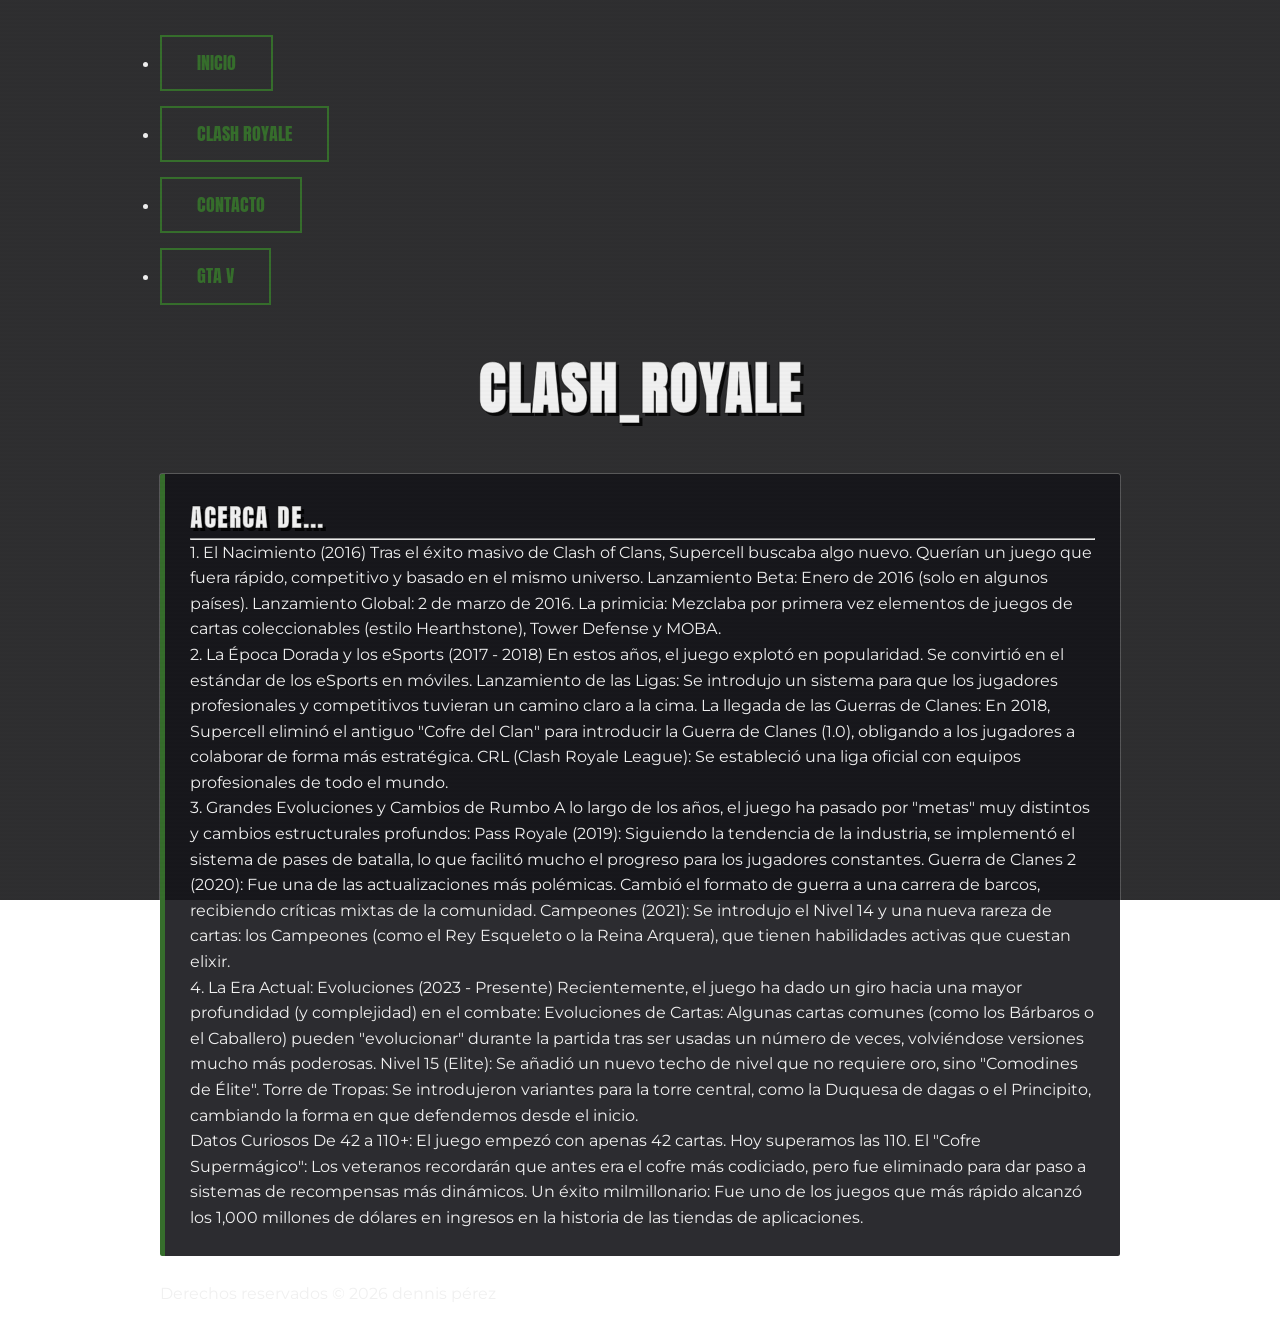
==== clash_royal.html @ 15dbd816 "Add files via upload" ====
<!DOCTYPE html> <!-- Indica que es un documento HTML -->
<html lang="es">
<head>
    <meta charset="UTF-8">
    <title>Clash_royale</title>
    <!--invoca al archivo style.css que contiene todas las configuraciones de estilos de la página-->
    <link rel="stylesheet" href="style.css">
</head>

<!--Cuerpo del HTML con la clase para el fondo-->
<body class="bg-clash">

<div class="container">

    <!-- Encabezado -->
    <header id="mi-encabezado">
        <!--Creacion del menú utilizando Nav con las clases de botones-->
        <nav>
            <ul>
                <li><a href="historia.html" class="btn-gta">Inicio</a></li>
                <li><a href="clash_royal.html" class="btn-gta">Clash royale </a></li>
                <li><a href="minecraft.html" class="btn-gta">Contacto</a></li>
                <li><a href="gta.html" class="btn-gta">GTA V</a></li>
            </ul>
        </nav>

        <!--Texto del encabezado-->
        <h1>Clash_royale</h1>
    </header>

    <main>
        <!--Sección con la clase de tarjeta-->
        <section class="gta-card">
            <h2>Acerca de...</h2>
            <hr>
            <p>
            1. El Nacimiento (2016)
            Tras el éxito masivo de Clash of Clans, Supercell buscaba algo nuevo. Querían un juego que fuera rápido, competitivo y basado en el mismo universo.  

            Lanzamiento Beta: Enero de 2016 (solo en algunos países).  

            Lanzamiento Global: 2 de marzo de 2016.  

            La primicia: Mezclaba por primera vez elementos de juegos de cartas coleccionables (estilo Hearthstone), Tower Defense y MOBA.
            </p>
            <p>
            2. La Época Dorada y los eSports (2017 - 2018)
            En estos años, el juego explotó en popularidad. Se convirtió en el estándar de los eSports en móviles.

            Lanzamiento de las Ligas: Se introdujo un sistema para que los jugadores profesionales y competitivos tuvieran un camino claro a la cima.

            La llegada de las Guerras de Clanes: En 2018, Supercell eliminó el antiguo "Cofre del Clan" para introducir la Guerra de Clanes (1.0), obligando a los jugadores a colaborar de forma más estratégica.  

            CRL (Clash Royale League): Se estableció una liga oficial con equipos profesionales de todo el mundo.
            </p>
            <p>
            3. Grandes Evoluciones y Cambios de Rumbo
            A lo largo de los años, el juego ha pasado por "metas" muy distintos y cambios estructurales profundos:

            Pass Royale (2019): Siguiendo la tendencia de la industria, se implementó el sistema de pases de batalla, lo que facilitó mucho el progreso para los jugadores constantes.

            Guerra de Clanes 2 (2020): Fue una de las actualizaciones más polémicas. Cambió el formato de guerra a una carrera de barcos, recibiendo críticas mixtas de la comunidad.

            Campeones (2021): Se introdujo el Nivel 14 y una nueva rareza de cartas: los Campeones (como el Rey Esqueleto o la Reina Arquera), que tienen habilidades activas que cuestan elixir.
            </p>
            <p>
            4. La Era Actual: Evoluciones (2023 - Presente)
            Recientemente, el juego ha dado un giro hacia una mayor profundidad (y complejidad) en el combate:

            Evoluciones de Cartas: Algunas cartas comunes (como los Bárbaros o el Caballero) pueden "evolucionar" durante la partida tras ser usadas un número de veces, volviéndose versiones mucho más poderosas.  

            Nivel 15 (Elite): Se añadió un nuevo techo de nivel que no requiere oro, sino "Comodines de Élite".

            Torre de Tropas: Se introdujeron variantes para la torre central, como la Duquesa de dagas o el Principito, cambiando la forma en que defendemos desde el inicio.
            </p>
            <p>
            Datos Curiosos
            De 42 a 110+: El juego empezó con apenas 42 cartas. Hoy superamos las 110.  

            El "Cofre Supermágico": Los veteranos recordarán que antes era el cofre más codiciado, pero fue eliminado para dar paso a sistemas de recompensas más dinámicos.

            Un éxito milmillonario: Fue uno de los juegos que más rápido alcanzó los 1,000 millones de dólares en ingresos en la historia de las tiendas de aplicaciones.
            </p>
        </section>
    </main>

    <!--Pie de pagina-->
    <div class="footer">Derechos reservados © 2026 dennis pérez</div>

</div>

<!--Invoca al archivo script.js que contiene la funcion que controla el comportamiento del menu-->
<script src="script.js"></script>
</body>
</html>
---- style.css ----
/* ============================================================
   1. IMPORTACIÓN DE FUENTES
   ============================================================ */
@import url('https://fonts.googleapis.com/css2?family=Anton&family=Montserrat:wght@400;700&display=swap');

/* ============================================================
   2. VARIABLES GLOBALES (Colores y Estilos)
   ============================================================ */
:root {
    --gta-bg-overlay: rgba(10, 10, 12, 0.85); 
    --gta-card-bg: rgba(22, 22, 26, 0.9); 
    --gta-money-green: #366e2c; 
    --gta-crimson-red: #cc0000; 
    --gta-text-white: #f0f0f0; 
    --gta-outline: 1px solid rgba(255, 255, 255, 0.2);
}

/* ============================================================
   3. ESTILOS BASE Y CUERPOS (BACKGROUNDS)
   ============================================================ */
* {
    margin: 0;
    padding: 0;
    box-sizing: border-box;
}

body {
    background-size: cover;
    background-attachment: fixed;
    background-position: center;
    background-repeat: no-repeat;
    color: var(--gta-text-white);
    font-family: 'Montserrat', sans-serif;
    line-height: 1.6;
    overflow-x: hidden;
}

/* Clases para fondos específicos por pestaña */
.bg-gta {
    background-image: linear-gradient(var(--gta-bg-overlay), var(--gta-bg-overlay)), 
                      url('img/grand-theft-auto-v-2880x1800-10738.jpg');
}

.bg-clash {
    background-image: linear-gradient(var(--gta-bg-overlay), var(--gta-bg-overlay)), 
                      url('img/Clash-Royale-Characters.jpg');
}

.bg-minecraft {
    background-image: linear-gradient(var(--gta-bg-overlay), var(--gta-bg-overlay)), 
                      url('img/fondos-de-minecraft-cfljc4haleghnajo.jpg');
}

.bg-historia {
    background-image: linear-gradient(var(--gta-bg-overlay), var(--gta-bg-overlay)), 
                      url('img/R.jfif');
}
/* ============================================================
   4. TIPOGRAFÍA Y ESTRUCTURA
   ============================================================ */
h1, h2, h3 {
    font-family: 'Anton', sans-serif;
    text-transform: uppercase;
    letter-spacing: 2px;
    -webkit-text-stroke: 1px rgba(0, 0, 0, 0.5);
    text-shadow: 3px 3px 0 rgba(0, 0, 0, 0.8);
}

h1 {
    font-size: 3.5rem;
    text-align: center;
    margin: 40px 0;
}

.container {
    max-width: 1000px;
    margin: 0 auto;
    padding: 20px;
}

/* ============================================================
   5. COMPONENTES (TARJETAS Y BOTONES)
   ============================================================ */
.gta-card {
    background: var(--gta-card-bg);
    border-left: 5px solid var(--gta-money-green);
    outline: var(--gta-outline);
    padding: 25px;
    margin-bottom: 25px;
    border-radius: 2px;
    transition: transform 0.2s ease;
}

.gta-card.alert {
    border-left-color: var(--gta-crimson-red);
}

.btn-gta {
    display: inline-block;
    margin-top: 15px;
    padding: 12px 35px;
    background: transparent;
    color: var(--gta-money-green);
    border: 2px solid var(--gta-money-green);
    font-family: 'Anton', sans-serif;
    text-transform: uppercase;
    text-decoration: none;
    font-size: 1.1rem;
    cursor: pointer;
    transition: 0.2s;
}

.btn-gta:hover {
    background: var(--gta-money-green);
    color: #000;
}

/* ============================================================
   6. BARRAS DE ESTADO (HUD)
   ============================================================ */
.stat-bar {
    width: 100%;
    height: 12px;
    background: rgba(255, 255, 255, 0.1);
    border: 1px solid rgba(255, 255, 255, 0.2);
    margin-top: 10px;
}

.stat-fill {
    height: 100%;
    background: var(--gta-money-green);
    box-shadow: 0 0 10px rgba(54, 110, 44, 0.4);
}

/* ============================================================
   7. EFECTO VISUAL DE PANTALLA (SCANLINES)
   ============================================================ */
body::after {
    content: "";
    position: fixed;
    top: 0;
    left: 0;
    width: 100%;
    height: 100%;
    background: linear-gradient(rgba(18, 16, 16, 0) 50%, rgba(0, 0, 0, 0.05) 50%);
    background-size: 100% 4px;
    z-index: 9999;
    pointer-events: none;
    opacity: 0.2;
}
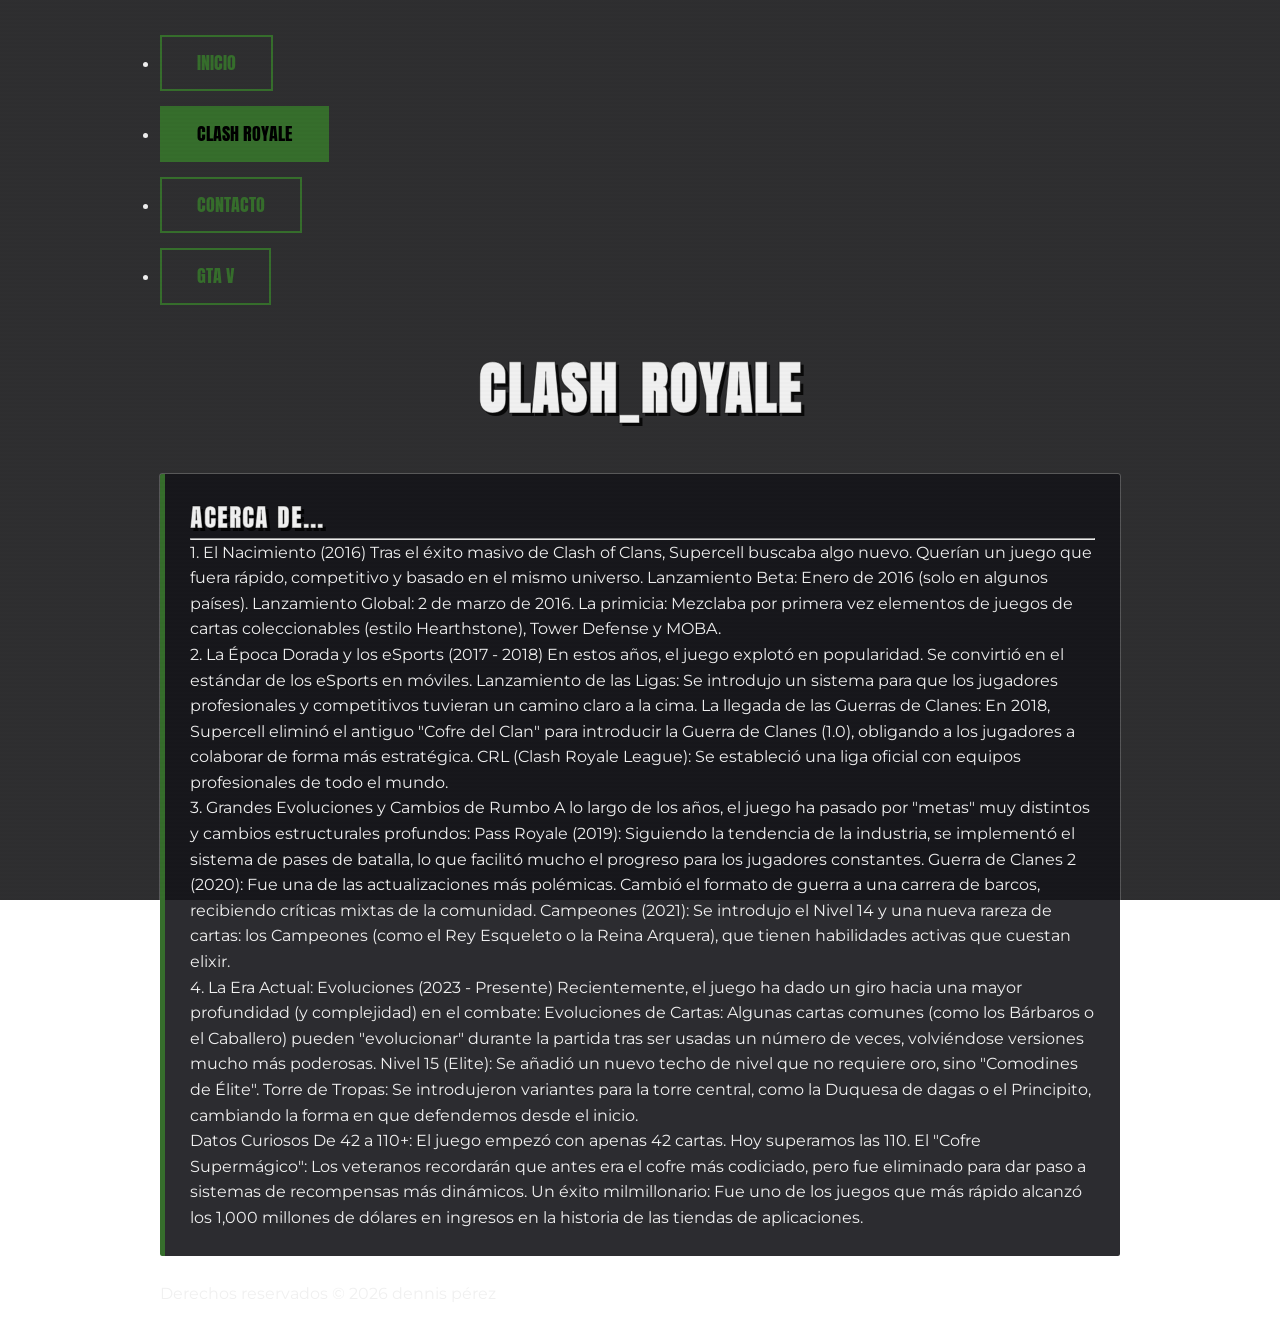
==== commit 0e1e0216: "Add files via upload" ====
--- a/clash_royal.html
+++ b/clash_royal.html
@@ -17,7 +17,7 @@
         <!--Creacion del menú utilizando Nav con las clases de botones-->
         <nav>
             <ul>
-                <li><a href="historia.html" class="btn-gta">Inicio</a></li>
+                <li><a href="index.html" class="btn-gta">Inicio</a></li>
                 <li><a href="clash_royal.html" class="btn-gta">Clash royale </a></li>
                 <li><a href="minecraft.html" class="btn-gta">Contacto</a></li>
                 <li><a href="gta.html" class="btn-gta">GTA V</a></li>
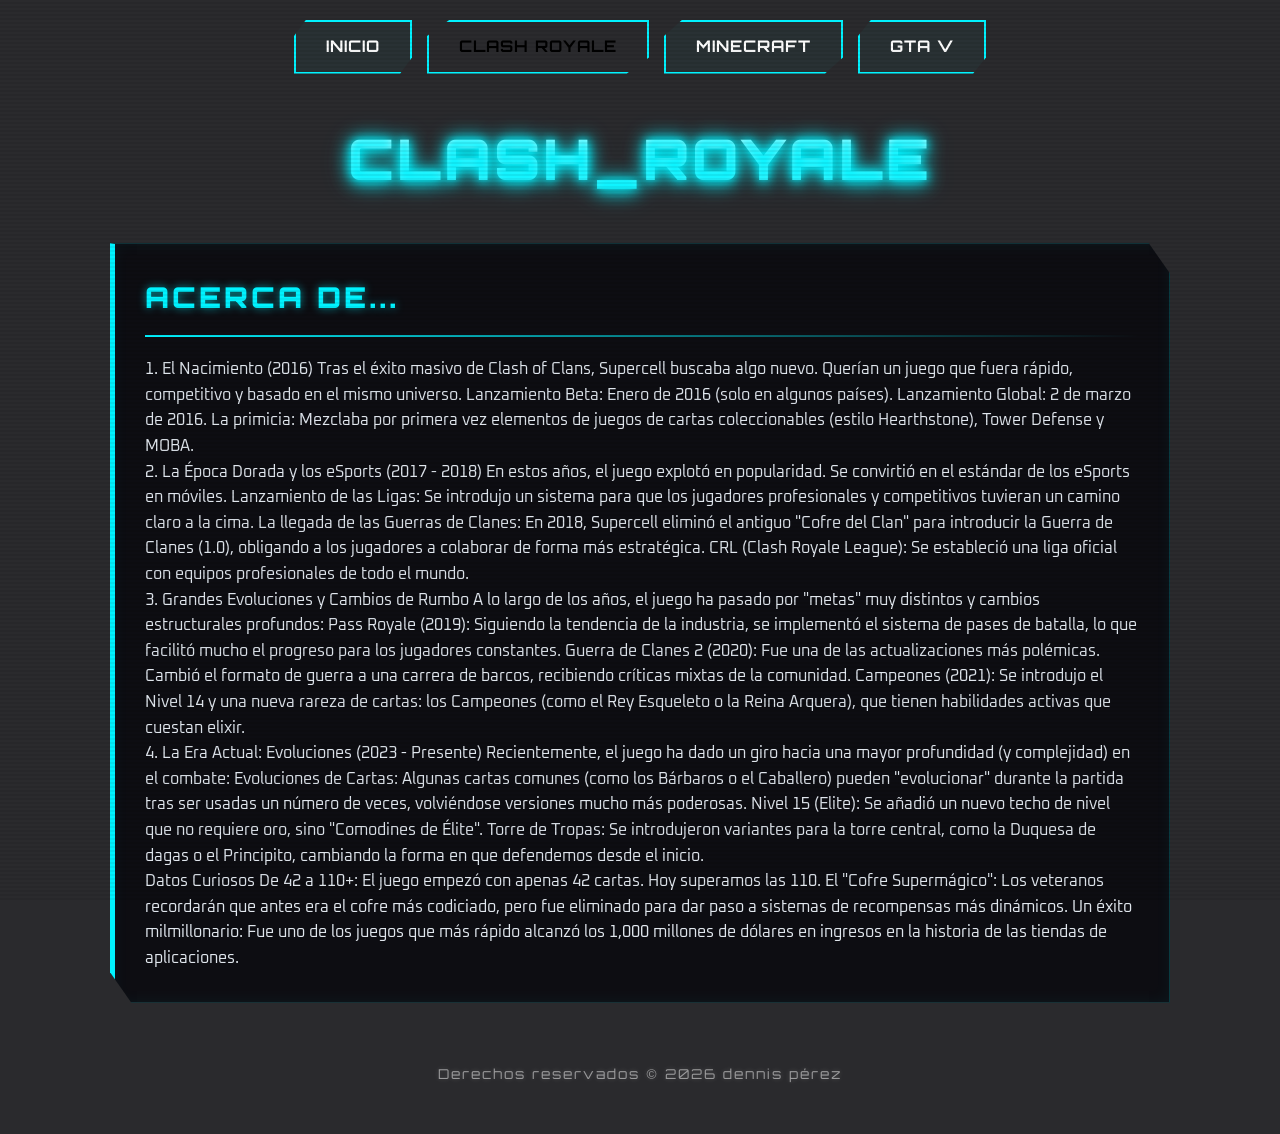
==== commit 2be8641c: "Add files via upload" ====
--- a/clash_royal.html
+++ b/clash_royal.html
@@ -19,7 +19,7 @@
             <ul>
                 <li><a href="index.html" class="btn-gta">Inicio</a></li>
                 <li><a href="clash_royal.html" class="btn-gta">Clash royale </a></li>
-                <li><a href="minecraft.html" class="btn-gta">Contacto</a></li>
+                <li><a href="minecraft.html" class="btn-gta">minecraft</a></li>
                 <li><a href="gta.html" class="btn-gta">GTA V</a></li>
             </ul>
         </nav>
--- a/style.css
+++ b/style.css
@@ -1,23 +1,22 @@
+/* ============================================================
+   1. FUENTES GAMER (Google Fonts)
+   ============================================================ */
+@import url('https://fonts.googleapis.com/css2?family=Orbitron:wght@400;700;900&family=Oxanium:wght@400;600;800&display=swap');
 
 /* ============================================================
-   1. IMPORTACIÓN DE FUENTES
-   ============================================================ */
-@import url('https://fonts.googleapis.com/css2?family=Anton&family=Montserrat:wght@400;700&display=swap');
-
-/* ============================================================
-   2. VARIABLES GLOBALES (Colores y Estilos)
+   2. CONFIGURACIÓN DE COLORES RGB / NEÓN
    ============================================================ */
 :root {
-    --gta-bg-overlay: rgba(10, 10, 12, 0.85); 
-    --gta-card-bg: rgba(22, 22, 26, 0.9); 
-    --gta-money-green: #366e2c; 
-    --gta-crimson-red: #cc0000; 
-    --gta-text-white: #f0f0f0; 
-    --gta-outline: 1px solid rgba(255, 255, 255, 0.2);
+    --gamer-bg-dark: rgba(10, 11, 16, 0.9);     /* Fondo de tarjetas estilo HUD */
+    --neon-cyan: #00f3ff;                        /* Color principal Gamer */
+    --neon-magenta: #ff0055;                     /* Color de alertas (Clash/GTA) */
+    --neon-green: #39ff14;                       /* Color de éxito/Minecraft */
+    --text-main: #e0e6ed;                        /* Texto legible */
+    --cyber-grid: rgba(0, 243, 255, 0.1);
 }
 
 /* ============================================================
-   3. ESTILOS BASE Y CUERPOS (BACKGROUNDS)
+   3. ESTILOS BASE Y CONFIGURACIÓN DE FONDOS
    ============================================================ */
 * {
     margin: 0;
@@ -30,122 +29,170 @@
     background-attachment: fixed;
     background-position: center;
     background-repeat: no-repeat;
-    color: var(--gta-text-white);
-    font-family: 'Montserrat', sans-serif;
+    color: var(--text-main);
+    font-family: 'Oxanium', sans-serif; /* Fuente gamer para el texto */
     line-height: 1.6;
     overflow-x: hidden;
 }
 
-/* Clases para fondos específicos por pestaña */
+/* Capa de degradado oscuro sobre los fondos para que resalte el texto */
+.bg-gta, .bg-clash, .bg-minecraft, .bg-historia {
+    background-blend-mode: overlay;
+    background-color: rgba(5, 5, 8, 0.85);
+}
+
 .bg-gta {
-    background-image: linear-gradient(var(--gta-bg-overlay), var(--gta-bg-overlay)), 
-                      url('img/grand-theft-auto-v-2880x1800-10738.jpg');
+    background-image: url('https://tse2.mm.bing.net/th/id/OIP.P7W6XR0rB1MWKWDM6saA2gHaEK?r=0&rs=1&pid=ImgDetMain&o=7&rm=3');
 }
 
 .bg-clash {
-    background-image: linear-gradient(var(--gta-bg-overlay), var(--gta-bg-overlay)), 
-                      url('img/Clash-Royale-Characters.jpg');
+    background-image: url('https://tse2.mm.bing.net/th/id/OIP.A9UDdUC2VYNjtDIbSvurJAHaEK?r=0&rs=1&pid=ImgDetMain&o=7&rm=3');
 }
 
 .bg-minecraft {
-    background-image: linear-gradient(var(--gta-bg-overlay), var(--gta-bg-overlay)), 
-                      url('img/fondos-de-minecraft-cfljc4haleghnajo.jpg');
+    background-image: url('https://tse4.mm.bing.net/th/id/OIP.KyzCVhjqB0wLSvVomlCoGwHaEK?r=0&rs=1&pid=ImgDetMain&o=7&rm=3');
 }
 
 .bg-historia {
-    background-image: linear-gradient(var(--gta-bg-overlay), var(--gta-bg-overlay)), 
-                      url('img/R.jfif');
+    background-image: url('https://th.bing.com/th/id/R.0ccaaaf061f80c22d5fe07d5d72c1680?rik=gB8F12JcMmK%2bhg&riu=http%3a%2f%2ffondosmil.co%2ffondo%2f3551.jpg&ehk=fVBgjLayrr7e35B%2f5zsc%2fgo7X2iDtW0uBJRCFKdt6kM%3d&risl=&pid=ImgRaw&r=0');
 }
+
 /* ============================================================
-   4. TIPOGRAFÍA Y ESTRUCTURA
+   4. TIPOGRAFÍA GAMER (TÍTULOS)
    ============================================================ */
 h1, h2, h3 {
-    font-family: 'Anton', sans-serif;
+    font-family: 'Orbitron', sans-serif; /* Fuente futurista/gamer */
     text-transform: uppercase;
-    letter-spacing: 2px;
-    -webkit-text-stroke: 1px rgba(0, 0, 0, 0.5);
-    text-shadow: 3px 3px 0 rgba(0, 0, 0, 0.8);
+    font-weight: 900;
+    letter-spacing: 3px;
+    text-shadow: 0 0 10px var(--neon-cyan), 0 0 20px rgba(0, 243, 255, 0.5);
+    color: #fff;
 }
 
 h1 {
     font-size: 3.5rem;
     text-align: center;
     margin: 40px 0;
+    background: linear-gradient(180deg, #fff 0%, var(--neon-cyan) 100%);
+    -webkit-background-clip: text;
+    -webkit-text-fill-color: transparent;
+    filter: drop-shadow(0 2px 8px rgba(0,243,255,0.8));
 }
 
+h2 {
+    font-size: 1.8rem;
+    color: var(--neon-cyan);
+    text-shadow: 0 0 8px rgba(0, 243, 255, 0.6);
+    text-align: left;
+    margin-bottom: 15px;
+}
+
+/* ============================================================
+   5. DISEÑO DE INTERFAZ (TARJETAS HUD Y MENÚ)
+   ============================================================ */
 .container {
-    max-width: 1000px;
+    max-width: 1100px;
     margin: 0 auto;
     padding: 20px;
 }
 
-/* ============================================================
-   5. COMPONENTES (TARJETAS Y BOTONES)
-   ============================================================ */
+/* Tarjetas con bordes angulares y brillo neón */
 .gta-card {
-    background: var(--gta-card-bg);
-    border-left: 5px solid var(--gta-money-green);
-    outline: var(--gta-outline);
-    padding: 25px;
-    margin-bottom: 25px;
-    border-radius: 2px;
-    transition: transform 0.2s ease;
+    background: var(--gamer-bg-dark);
+    border: 1px solid rgba(0, 243, 255, 0.2);
+    border-left: 5px solid var(--neon-cyan);
+    box-shadow: 0 0 15px rgba(0, 0, 0, 0.7), inset 0 0 15px rgba(0, 243, 255, 0.05);
+    padding: 30px;
+    margin-bottom: 30px;
+    clip-path: polygon(0 0, 98% 0, 100% 4%, 100% 100%, 2% 100%, 0 96%); /* Esquinas cortadas estilo sci-fi */
 }
 
+/* Tarjetas de alerta o secciones destacadas cambiadas a neón magenta */
 .gta-card.alert {
-    border-left-color: var(--gta-crimson-red);
+    border-left-color: var(--neon-magenta);
+    border-right: 1px solid rgba(255, 0, 85, 0.3);
+    box-shadow: 0 0 15px rgba(255, 0, 85, 0.15);
+}
+
+.gta-card.alert h1, .gta-card.alert h2 {
+    color: var(--neon-magenta);
+    text-shadow: 0 0 10px var(--neon-magenta);
+}
+
+hr {
+    border: 0;
+    height: 2px;
+    background: linear-gradient(90deg, var(--neon-cyan), transparent);
+    margin-bottom: 20px;
+}
+
+/* ============================================================
+   6. BOTONES DE NAVEGACIÓN ESTILO ARCADE/GAMER
+   ============================================================ */
+nav ul {
+    list-style: none;
+    display: flex;
+    justify-content: center;
+    flex-wrap: wrap;
+    gap: 15px;
+    margin-bottom: 20px;
 }
 
 .btn-gta {
     display: inline-block;
-    margin-top: 15px;
-    padding: 12px 35px;
-    background: transparent;
-    color: var(--gta-money-green);
-    border: 2px solid var(--gta-money-green);
-    font-family: 'Anton', sans-serif;
+    padding: 12px 30px;
+    background: rgba(0, 243, 255, 0.03);
+    color: #fff;
+    border: 2px solid var(--neon-cyan);
+    font-family: 'Orbitron', sans-serif;
+    font-weight: 700;
     text-transform: uppercase;
     text-decoration: none;
-    font-size: 1.1rem;
-    cursor: pointer;
-    transition: 0.2s;
+    font-size: 1rem;
+    letter-spacing: 1px;
+    clip-path: polygon(10% 0%, 100% 0%, 100% 70%, 90% 100%, 0% 100%, 0% 30%);
+    box-shadow: 0 0 10px rgba(0, 243, 255, 0.2);
+    transition: all 0.3s ease;
 }
 
 .btn-gta:hover {
-    background: var(--gta-money-green);
+    background: var(--neon-cyan);
     color: #000;
+    box-shadow: 0 0 20px var(--neon-cyan);
+    transform: translateY(-2px);
+}
+
+/* Estilo para imágenes dentro de los contenedores */
+img {
+    border-radius: 4px;
+    box-shadow: 0 0 20px rgba(0, 0, 0, 0.8);
+    transition: transform 0.3s ease;
+}
+
+img:hover {
+    transform: scale(1.02);
 }
 
 /* ============================================================
-   6. BARRAS DE ESTADO (HUD)
-   ============================================================ */
-.stat-bar {
-    width: 100%;
-    height: 12px;
-    background: rgba(255, 255, 255, 0.1);
-    border: 1px solid rgba(255, 255, 255, 0.2);
-    margin-top: 10px;
-}
-
-.stat-fill {
-    height: 100%;
-    background: var(--gta-money-green);
-    box-shadow: 0 0 10px rgba(54, 110, 44, 0.4);
-}
-
-/* ============================================================
-   7. EFECTO VISUAL DE PANTALLA (SCANLINES)
+   7. EFECTOS ESPECIALES DE PANTALLA (SCANLINES Y GRID)
    ============================================================ */
 body::after {
     content: "";
     position: fixed;
-    top: 0;
-    left: 0;
-    width: 100%;
-    height: 100%;
-    background: linear-gradient(rgba(18, 16, 16, 0) 50%, rgba(0, 0, 0, 0.05) 50%);
+    top: 0; left: 0; width: 100%; height: 100%;
+    background: linear-gradient(rgba(18, 16, 16, 0) 50%, rgba(0, 0, 0, 0.15) 50%);
     background-size: 100% 4px;
     z-index: 9999;
     pointer-events: none;
-    opacity: 0.2;
+    opacity: 0.4;
+}
+
+.footer {
+    text-align: center;
+    font-family: 'Orbitron', sans-serif;
+    font-size: 0.85rem;
+    letter-spacing: 2px;
+    padding: 30px;
+    color: rgba(255, 255, 255, 0.5);
+    text-shadow: 0 0 5px rgba(255, 255, 255, 0.2);
 }
